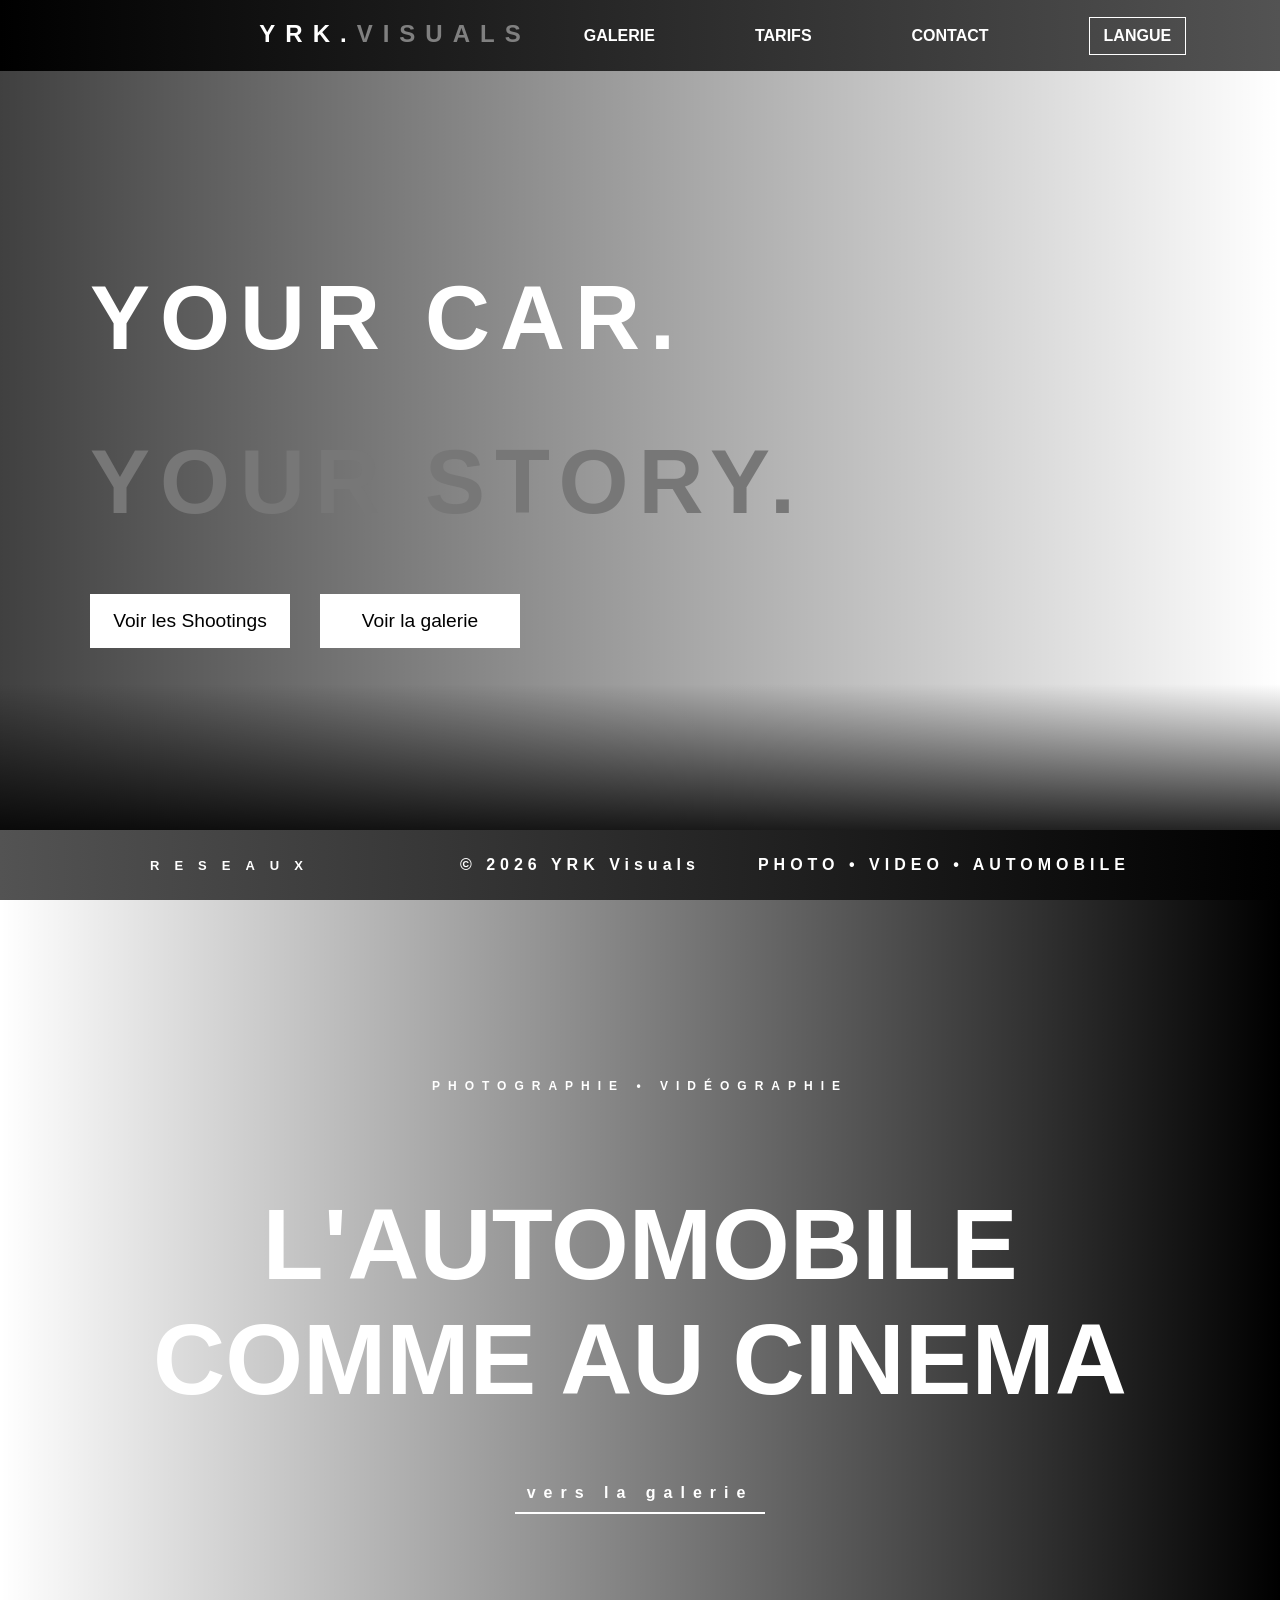
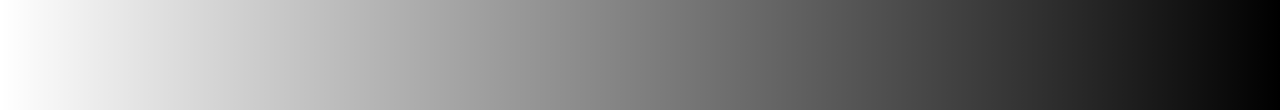
==== index.html @ 5d2094aa "Add files via upload" ====
<!DOCTYPE html>
<html lang="fr">
<head>
    <link rel="stylesheet" href="style_index.css">
    <meta charset="UTF-8">
    <meta name="viewport" content="width=device-width, initial-scale=1.0">
    <title>Yrk.Visuals's Page</title>
</head>
<body>
<header>
    <div id="box_header_gauche">
        <a href="index.html"><h2 id="Titre_header">YRK.<span id="VISUALS_header">VISUALS</span></h2></a>
    </div>
    <div id="box_header_droite">
        <div id="bouton_galerie_div">
            <a id="bouton_galerie" href="galerie.html" >
                GALERIE
            </a>
        </div>
        <div id="bouton_tarifs_div">
            <a  id="bouton_tarifs" href="tarifs.html">
                TARIFS
            </a>
        </div>
        <div id="bouton_contact_div">
            <a  id="bouton_contact" href="https://www.youtube.com/watch?v=dQw4w9WgXcQ&list=RDdQw4w9WgXcQ&start_radio=1">
                CONTACT
            </a>
        </div>
        <div id="bouton_langue">
            <a id="menu_langue" href="https://www.youtube.com/watch?v=dQw4w9WgXcQ&list=RDdQw4w9WgXcQ&start_radio=1">LANGUE</a>
        </div>
    </div>
</header>


<main>

<!--premier bloc-->

<div id="premierbloc">
    <div id="text_premierbloc">
    <h1 id="text_yourCar_premierbloc">YOUR CAR.</h1>
    <h1  id="text_yourStory_premierbloc">YOUR STORY.</h1>
    </div>
    <div id="bouton_premierbloc">

    <a href="https://www.youtube.com/watch?v=dQw4w9WgXcQ&list=RDdQw4w9WgXcQ&start_radio=1">
    <button id="bouton_premierbloc_shootings">Voir les Shootings</button>
    </a>

    <a href="galerie.html   ">
    <button id="bouton_premierbloc_galerie">Voir la galerie</button>
    </a>

    </div>
</div>

<!--deuxieme bloc-->

<div id="deuxiemebloc">
    <h6 id="eyebrowText_deuxiemebloc">photographie • vidéographie</h6>
    <h1 id="titre_deuxiemebloc">
        l'automobile
        <br>
        comme au cinema
    </h1>
    <a id="bouton_deuxiemebloc_galerie" href="galerie.html">
        vers la galerie
    </a>
</div>
</main>


<footer>
<div id="box_footer_gauche">
    <h4 id="text_footer_reseaux">RESEAUX</h4>
    <a id="bouton_footer_insta" href="https://www.instagram.com/yrk.visuals/"></a>
    <a id="bouton_footer_tiktok" href="https://www.tiktok.com/@yrk.visuals"></a>
</div>
<div id="box_footer_millieu">
    <h2 id="text_footer_millieu">© 2026 YRK Visuals</h2>
</div>
<div id="box_footer_droite">
    <h3 id="text_footer_droite">PHOTO • VIDEO • AUTOMOBILE</h3>
</div>
</footer>
</body>
</html>
---- style_index.css ----
body{
    margin: 0px;
}
/*------------*/
/*   header   */
/*------------*/

header{
    position: fixed;
    top: 0;
    left: 0;
    right: 0;
    display: flex;
    background: linear-gradient(90deg, rgb(0, 0 , 0), rgb(83 , 83 , 83));
    height: 71px;
    justify-content: space-between;
    padding-left: 150px;
    padding-right: 150px;
}
#Titre_header{
    color: white;
    font-family: Impact, Haettenschweiler, 'Arial Narrow Bold', sans-serif;
    letter-spacing: 10px;
    text-align: center;
}
#VISUALS_header{
    color: rgb(128, 128, 128);
}
#box_header_droite{
    display: flex;
    align-items: center;
    gap: 100px;
    justify-content: center;
    width: 50%;
}
#box_header_droite a{
    text-decoration: none;
    color: white;
    font-family: "Montserrat", sans-serif;
    font-weight: 900;
}
#box_header_droite div{
    transition: 0.3s;
}
#bouton_galerie_div:hover{
    transform: scale(1.1);
    letter-spacing: 5px;
}
#bouton_tarifs_div:hover{
    transform: scale(1.1);
    letter-spacing: 5px;
}
#bouton_contact_div:hover{
    transform: scale(1.1);
    letter-spacing: 5px;
}
#bouton_langue{
    border: solid white 1px;
    padding: 9px 14px;
}
#bouton_langue:hover{
    background-color: white;
    color: black;
}
#menu_langue:hover{
    color: black;
}
#box_header_gauche a{
    text-decoration: none;
}
#box_header_gauche:hover{
    text-shadow: 0 0 25px white;
    transform: scale(1.1);
}
#box_header_gauche{
    transition: 0.3s;
    width: 50%;
}

/*------------------*/
/*   premier bloc   */
/*------------------*/

#premierbloc{
    background-image:
    linear-gradient(to bottom, transparent 80%, black 100%),
    linear-gradient(to right, rgba(0, 0, 0, 0.75) 0%, transparent 100%),
    url("../images/svj_divonne.jpeg");
    background-size: cover;
    background-position: center;
    background-repeat: no-repeat;
    height: 95vh;
    display: flex;
    flex-direction: column;
    justify-content: center;
}
#text_premierbloc{
    margin-left: 90px;
    font-family: Impact, Haettenschweiler, 'Arial Narrow Bold', sans-serif;
    letter-spacing: 10px;
    gap: 5px;
}
#text_yourCar_premierbloc{
    font-size: 90px;
    font-weight: 900;
    color: white;
}
#text_yourStory_premierbloc{
    font-size: 90px;
    font-weight: 900;
    color: rgb(119, 119, 119);
}
#bouton_premierbloc_shootings{
    width: 200px;
    height: 54px;
    font-family: Impact, Haettenschweiler, 'Arial Narrow Bold', sans-serif;
    font-size: larger;
    background-color: white;
    border: transparent;
    transition: 0.3s;
}
#bouton_premierbloc_shootings:hover{
    transform: scale(1.1);
    background-color: transparent;
    border: solid white;
    color: white;
}
#bouton_premierbloc_galerie{
    width: 200px;
    height: 54px;
    font-family: Impact, Haettenschweiler, 'Arial Narrow Bold', sans-serif;
    font-size: larger;
    background-color: white;
    border: transparent;
    transition: 0.3s;
}
#bouton_premierbloc_galerie:hover{
    transform: scale(1.1);
    background-color: transparent;
    border: solid white;
    color: white;
}
#bouton_premierbloc{
    display: flex;
    gap: 30px;
    margin-left: 90px;
}

/*--------------------*/
/*   deuxieme bloc   */
/*--------------------*/

#deuxiemebloc{
    background: linear-gradient(to left, rgb(0, 0, 0) 0%, transparent 100%);
    height: 95vh;
    box-sizing: border-box;
    padding: 0;
    margin: 0;
    display: flex;
    justify-content: center;
    flex-direction: column;
    color: white;
    background:
    linear-gradient(to top, transparent 80%, black 100%),
}
#eyebrowText_deuxiemebloc{
    font-family: montserrat, sans-serif;
    font-size: 12px;
    letter-spacing: 8px;
    text-transform: uppercase;
    font-weight: bold;
    text-align: center  ;
}
#titre_deuxiemebloc{
    text-transform: uppercase;
    text-align: center;
    font-family: Montserrat ,sans-serif;
    font-weight: 900;
    font-size: 100px;
}
#bouton_deuxiemebloc_galerie{
    align-self: center;
    text-align: center;
    font-family: Montserrat, sans-serif;
    font-style: 12px;
    font-weight: 600;
    letter-spacing: 8px;
    color: white;
    text-decoration: none;
    border-bottom: solid white 2px;
    width: 250px;
    padding-bottom: 10px;
    transition: 0.3s;
}
#bouton_deuxiemebloc_galerie:hover{
    width: 300px;
    transform: scale(1.05);
}

/*-----------*/
/*   footer   */
/*-----------*/

footer{
    position: fixed;
    bottom: 0;
    left: 0;
    right: 0;
    display: flex;
    background: linear-gradient(270deg, rgb(0, 0 , 0), rgb(83 , 83 , 83));
    height: 70px;
    justify-content: space-between;
    padding-left: 150px;
    padding-right: 150px;
}
#box_footer_gauche{
    display: flex;
    justify-content: center;
    align-items: center;
    font-family: "Montserrat", sans-serif;
}
#text_footer_reseaux{
    font-weight: 800;
    font-size: small;
    color: white;
    letter-spacing: 15px;
}
#bouton_footer_insta{
    background-image: url(../images/logo_insta.png);
    background-size: cover;
    background-position: center;
    background-repeat: no-repeat;
    width: 32px;
    height: 32px;
    text-decoration: none;
    border-radius: 8px;
    transition: 0.3s;
    margin-left: 10px;
}
#bouton_footer_insta:hover{
    transform: scale(1.3);
    box-shadow: 0 0 25px #E1306C;
}
#bouton_footer_tiktok{
    background-image: url(../images/logo_tiktok.jpg);
    background-size: cover;
    background-position: center;
    background-repeat: no-repeat;
    width: 32px;
    height: 32px;
    text-decoration: none;
    border-radius: 8px;
    transition: 0.3s;
    margin-left: 10px;
}   
#bouton_footer_tiktok:hover{
    transform: scale(1.3);
    box-shadow: 0 0 25px #5fbde2;
}
#box_footer_millieu{
    display: flex;
    justify-content: center;
    align-items: center;
}
#text_footer_millieu{
    font-family: "Montserrat", sans-serif;
    font-size: medium;
    color: white;
    letter-spacing: 5px;
}
#box_footer_droite{
    display: flex;
    justify-content: center;
    align-items: center;
}
#text_footer_droite{
    font-family: "Montserrat", sans-serif;
    font-size: medium;
    color: white;
    letter-spacing: 5px;
}
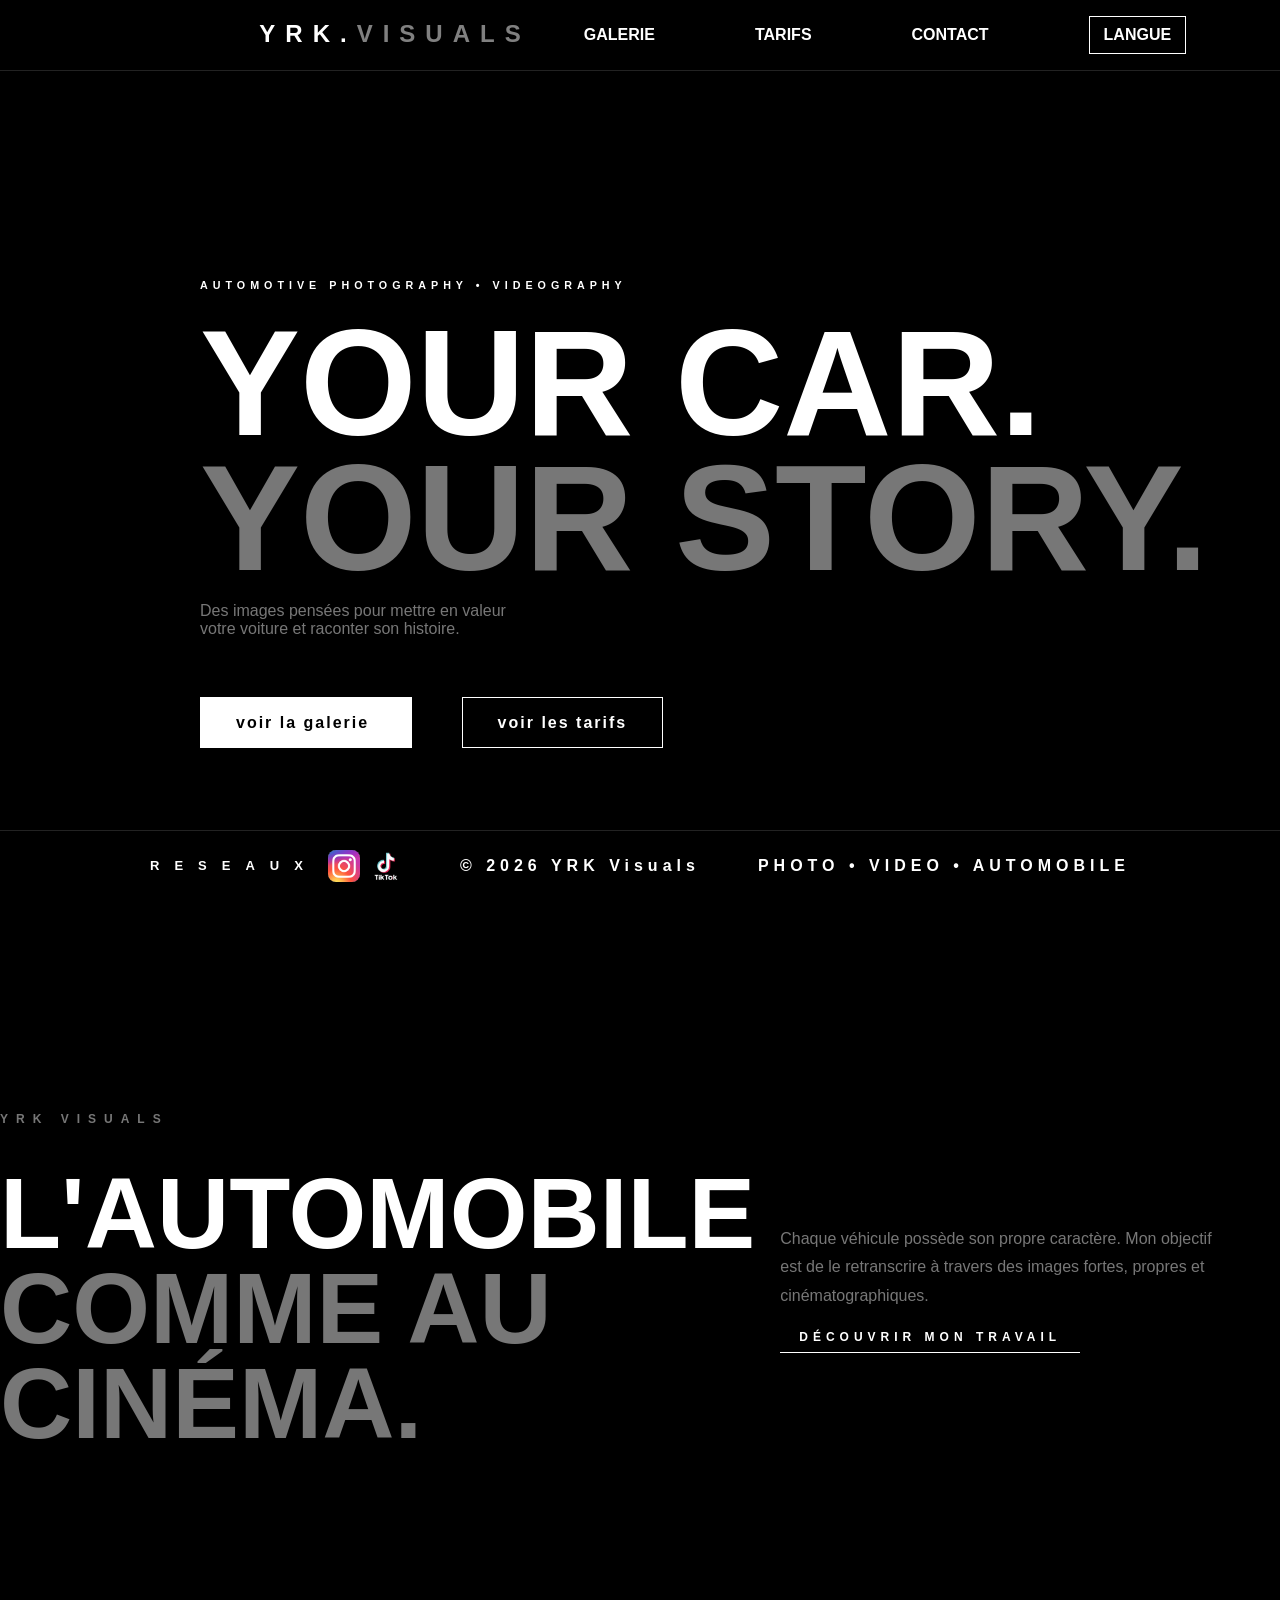
==== commit 77e32d0d: "Replace site with no-AI version" ====
--- a/index.html
+++ b/index.html
@@ -4,73 +4,91 @@
     <link rel="stylesheet" href="style_index.css">
     <meta charset="UTF-8">
     <meta name="viewport" content="width=device-width, initial-scale=1.0">
-    <title>Yrk.Visuals's Page</title>
+    <title>Yrk.Visuals's page</title>
 </head>
 <body>
+
 <header>
     <div id="box_header_gauche">
         <a href="index.html"><h2 id="Titre_header">YRK.<span id="VISUALS_header">VISUALS</span></h2></a>
     </div>
     <div id="box_header_droite">
         <div id="bouton_galerie_div">
-            <a id="bouton_galerie" href="galerie.html" >
+            <a id="bouton_galerie_header" href="galerie.html" >
                 GALERIE
             </a>
         </div>
         <div id="bouton_tarifs_div">
-            <a  id="bouton_tarifs" href="tarifs.html">
+            <a  id="bouton_tarifs_header" href="tarifs.html">
                 TARIFS
             </a>
         </div>
         <div id="bouton_contact_div">
-            <a  id="bouton_contact" href="https://www.youtube.com/watch?v=dQw4w9WgXcQ&list=RDdQw4w9WgXcQ&start_radio=1">
+            <a  id="bouton_contact_header" href="https://www.youtube.com/watch?v=dQw4w9WgXcQ&list=RDdQw4w9WgXcQ&start_radio=1">
                 CONTACT
             </a>
         </div>
         <div id="bouton_langue">
-            <a id="menu_langue" href="https://www.youtube.com/watch?v=dQw4w9WgXcQ&list=RDdQw4w9WgXcQ&start_radio=1">LANGUE</a>
+            <a id="menu_langue_header" href="https://www.youtube.com/watch?v=dQw4w9WgXcQ&list=RDdQw4w9WgXcQ&start_radio=1">LANGUE</a>
         </div>
     </div>
 </header>
 
+<main>
+    <div id="premierbloc">
+        <h6 id="hero_eyebrow">
+            AUTOMOTIVE PHOTOGRAPHY • VIDEOGRAPHY
+        </h6>
+        <h1 id="hero">
+            YOUR CAR.
+            <br>
+            <span id="hero_span">
+            YOUR STORY.
+            </span>
+        </h1>
+        <p id="hero_description">
+            Des images pensées pour mettre en valeur
+            <br>
+            votre voiture et raconter son histoire.
+        </p>
+        <div id="boutons_premierbloc">
+            <a id="bouton_galerie" href="galerie.html">
+                voir la galerie
+            </a>
+            <a id="bouton_tarifs" href="tarifs.html">
+                voir les tarifs
+            </a>
+        </div>
+    </div>
+    <div id="deuxiemebloc">
+        <div id="deuxiemebloc_gauche">
+            <h6>
+                YRK VISUALS 
+            </h6>
+            <h1>
+                L'AUTOMOBILE
+                <br>
+                <span>
+                COMME AU CINÉMA.
+                </span>
+            </h1>
+        </div>
 
-<main>
-
-<!--premier bloc-->
-
-<div id="premierbloc">
-    <div id="text_premierbloc">
-    <h1 id="text_yourCar_premierbloc">YOUR CAR.</h1>
-    <h1  id="text_yourStory_premierbloc">YOUR STORY.</h1>
+        <div id="deuxiemebloc_droite">
+            <p>
+                Chaque véhicule possède son propre caractère. Mon objectif
+                <br>
+                est de le retranscrire à travers des images fortes, propres et
+                <br>    
+                cinématographiques.  
+            </p>
+            <a href="galerie.html">découvrir mon travail</a>
+        </div>
     </div>
-    <div id="bouton_premierbloc">
-
-    <a href="https://www.youtube.com/watch?v=dQw4w9WgXcQ&list=RDdQw4w9WgXcQ&start_radio=1">
-    <button id="bouton_premierbloc_shootings">Voir les Shootings</button>
-    </a>
-
-    <a href="galerie.html   ">
-    <button id="bouton_premierbloc_galerie">Voir la galerie</button>
-    </a>
+    <div id="troisiemebloc">
 
     </div>
-</div>
-
-<!--deuxieme bloc-->
-
-<div id="deuxiemebloc">
-    <h6 id="eyebrowText_deuxiemebloc">photographie • vidéographie</h6>
-    <h1 id="titre_deuxiemebloc">
-        l'automobile
-        <br>
-        comme au cinema
-    </h1>
-    <a id="bouton_deuxiemebloc_galerie" href="galerie.html">
-        vers la galerie
-    </a>
-</div>
 </main>
-
 
 <footer>
 <div id="box_footer_gauche">
--- a/style_index.css
+++ b/style_index.css
@@ -1,5 +1,9 @@
+*{
+    box-sizing: border-box;
+}
 body{
     margin: 0px;
+    background-color: black;
 }
 /*------------*/
 /*   header   */
@@ -11,11 +15,12 @@
     left: 0;
     right: 0;
     display: flex;
-    background: linear-gradient(90deg, rgb(0, 0 , 0), rgb(83 , 83 , 83));
+    background-color: black;
     height: 71px;
     justify-content: space-between;
     padding-left: 150px;
     padding-right: 150px;
+    border-bottom: solid rgb(34, 34, 34) 1px;
 }
 #Titre_header{
     color: white;
@@ -77,126 +82,153 @@
     width: 50%;
 }
 
-/*------------------*/
-/*   premier bloc   */
-/*------------------*/
+/*----------*/
+/*   main   */
+/*----------*/
+
+/*-----------------*/
+/*   premierbloc   */
+/*-----------------*/
 
 #premierbloc{
-    background-image:
-    linear-gradient(to bottom, transparent 80%, black 100%),
-    linear-gradient(to right, rgba(0, 0, 0, 0.75) 0%, transparent 100%),
-    url("../images/svj_divonne.jpeg");
-    background-size: cover;
-    background-position: center;
-    background-repeat: no-repeat;
-    height: 95vh;
+    height: 805px;
+    width: 100%;
+    margin-top: 71px;
     display: flex;
     flex-direction: column;
-    justify-content: center;
-}
-#text_premierbloc{
-    margin-left: 90px;
-    font-family: Impact, Haettenschweiler, 'Arial Narrow Bold', sans-serif;
-    letter-spacing: 10px;
-    gap: 5px;
-}
-#text_yourCar_premierbloc{
-    font-size: 90px;
+    padding-left: 200px;
+    border-bottom: 1px solid rgb(34, 34, 34);
+    justify-content: center;
+    padding-bottom: 35px;
+}
+#hero_eyebrow{
+    color: white;
+    font-family: Montserrat, sans-serif;
+    letter-spacing: 5px;
+    margin-top: 100px;
+}
+#hero{
+    color: white;
+    font-family: Arial, Helvetica, sans-serif;
+    font-weight: 800;
+    font-size: 150px;
+    margin: 0%;
+    line-height: 0.9;
+}
+#hero_span{
+    color: #777;
+}
+#hero_description{
+    color: #777;
+    font-family: Montserrat, sans-serif;
+}
+#boutons_premierbloc{
+    width: 1247px;
+    font-family: montserrat, sans-serif;
+    color: white;
+    margin-top: 60px;
+}
+#bouton_galerie{
+    padding: 16px 35px;
+    background-color: white;
+    border: solid white 1px;
+    color: black;
+    text-decoration: none;
+    font-family: montserrat, sans-serif;
     font-weight: 900;
-    color: white;
-}
-#text_yourStory_premierbloc{
-    font-size: 90px;
+    letter-spacing: 2px;    
+    color: black;
+    transition: 0.3s;
+}
+#bouton_galerie:hover{
+    background-color: transparent;
+    color: white;
+}
+#bouton_tarifs{
+    padding: 16px 35px;
+    border: solid white 1px;
+    margin-left: 50px;
+    text-decoration: none;
+    font-family: montserrat, sans-serif;
     font-weight: 900;
-    color: rgb(119, 119, 119);
-}
-#bouton_premierbloc_shootings{
-    width: 200px;
-    height: 54px;
-    font-family: Impact, Haettenschweiler, 'Arial Narrow Bold', sans-serif;
-    font-size: larger;
+    letter-spacing: 2px;
+    color: white;
+    transition: 0.3s;
+}
+#bouton_tarifs:hover{
     background-color: white;
-    border: transparent;
-    transition: 0.3s;
-}
-#bouton_premierbloc_shootings:hover{
-    transform: scale(1.1);
-    background-color: transparent;
-    border: solid white;
-    color: white;
-}
-#bouton_premierbloc_galerie{
-    width: 200px;
-    height: 54px;
-    font-family: Impact, Haettenschweiler, 'Arial Narrow Bold', sans-serif;
-    font-size: larger;
-    background-color: white;
-    border: transparent;
-    transition: 0.3s;
-}
-#bouton_premierbloc_galerie:hover{
-    transform: scale(1.1);
-    background-color: transparent;
-    border: solid white;
-    color: white;
-}
-#bouton_premierbloc{
-    display: flex;
-    gap: 30px;
-    margin-left: 90px;
-}
-
-/*--------------------*/
-/*   deuxieme bloc   */
-/*--------------------*/
-
+    color: black;
+}
 #deuxiemebloc{
-    background: linear-gradient(to left, rgb(0, 0, 0) 0%, transparent 100%);
-    height: 95vh;
-    box-sizing: border-box;
-    padding: 0;
-    margin: 0;
-    display: flex;
-    justify-content: center;
+    width: 100%;
+    height: 810px;
+    background-color: black;
+    display: flex;
+    margin-bottom: 75px;
+    align-items: center;
+    justify-content: space-around;
+    gap: 25px;
+}
+#deuxiemebloc_gauche{
+    display: flex;
     flex-direction: column;
-    color: white;
-    background:
-    linear-gradient(to top, transparent 80%, black 100%),
-}
-#eyebrowText_deuxiemebloc{
-    font-family: montserrat, sans-serif;
+    height: 600px;
+    width: 900px;
+    background-color: black;
+    justify-content: center;
+}
+#deuxiemebloc_gauche h6{
+    margin: 0%;
+    color: #777;
+    font-family: "Montserrat", sans-serif;
     font-size: 12px;
+    font-weight: 800;
     letter-spacing: 8px;
-    text-transform: uppercase;
-    font-weight: bold;
-    text-align: center  ;
-}
-#titre_deuxiemebloc{
-    text-transform: uppercase;
-    text-align: center;
-    font-family: Montserrat ,sans-serif;
+}
+#deuxiemebloc_gauche h1{
+    color: white;
+    font-family: Arial, Helvetica, sans-serif;
     font-weight: 900;
     font-size: 100px;
-}
-#bouton_deuxiemebloc_galerie{
-    align-self: center;
-    text-align: center;
-    font-family: Montserrat, sans-serif;
-    font-style: 12px;
-    font-weight: 600;
-    letter-spacing: 8px;
-    color: white;
-    text-decoration: none;
-    border-bottom: solid white 2px;
-    width: 250px;
-    padding-bottom: 10px;
-    transition: 0.3s;
-}
-#bouton_deuxiemebloc_galerie:hover{
+    margin: 0%;
+    margin-top: 40px;
+    line-height: 0.95;
+}
+#deuxiemebloc_gauche span{
+    color: #777;
+}
+#deuxiemebloc_droite{
+    height: 600px;
+    width: 600px;
+    background-color: black;
+    display: flex;
+    flex-direction: column;
+    justify-content: center;
+    font-family: Arial, Helvetica, sans-serif;
+    font-size: 16px;
+    line-height: 1.8;
+}
+#deuxiemebloc_droite p{
+    color: #777;
+}
+#deuxiemebloc_droite a{
+    color: white;
+    text-decoration: none;
+    font-family: "Montserrat", sans-serif;
+    font-size: 12px;
+    font-weight: 700;
+    letter-spacing: 5px;
+    border-bottom: 1px solid white;
+    padding-bottom: 4px;
     width: 300px;
-    transform: scale(1.05);
-}
-
+    display: flex;
+    justify-content: center;
+    text-transform: uppercase;
+    transition: 0.6s;
+}
+#deuxiemebloc_droite a:hover{
+    width: 400px;
+}
 /*-----------*/
 /*   footer   */
 /*-----------*/
@@ -207,11 +239,12 @@
     left: 0;
     right: 0;
     display: flex;
-    background: linear-gradient(270deg, rgb(0, 0 , 0), rgb(83 , 83 , 83));
+    background-color: black;
     height: 70px;
     justify-content: space-between;
     padding-left: 150px;
     padding-right: 150px;
+    border-top: solid rgb(34, 34, 34) 1px;
 }
 #box_footer_gauche{
     display: flex;
@@ -226,7 +259,7 @@
     letter-spacing: 15px;
 }
 #bouton_footer_insta{
-    background-image: url(../images/logo_insta.png);
+    background-image: url(logo_insta.png);
     background-size: cover;
     background-position: center;
     background-repeat: no-repeat;
@@ -242,7 +275,7 @@
     box-shadow: 0 0 25px #E1306C;
 }
 #bouton_footer_tiktok{
-    background-image: url(../images/logo_tiktok.jpg);
+    background-image: url(logo_tiktok.jpg);
     background-size: cover;
     background-position: center;
     background-repeat: no-repeat;
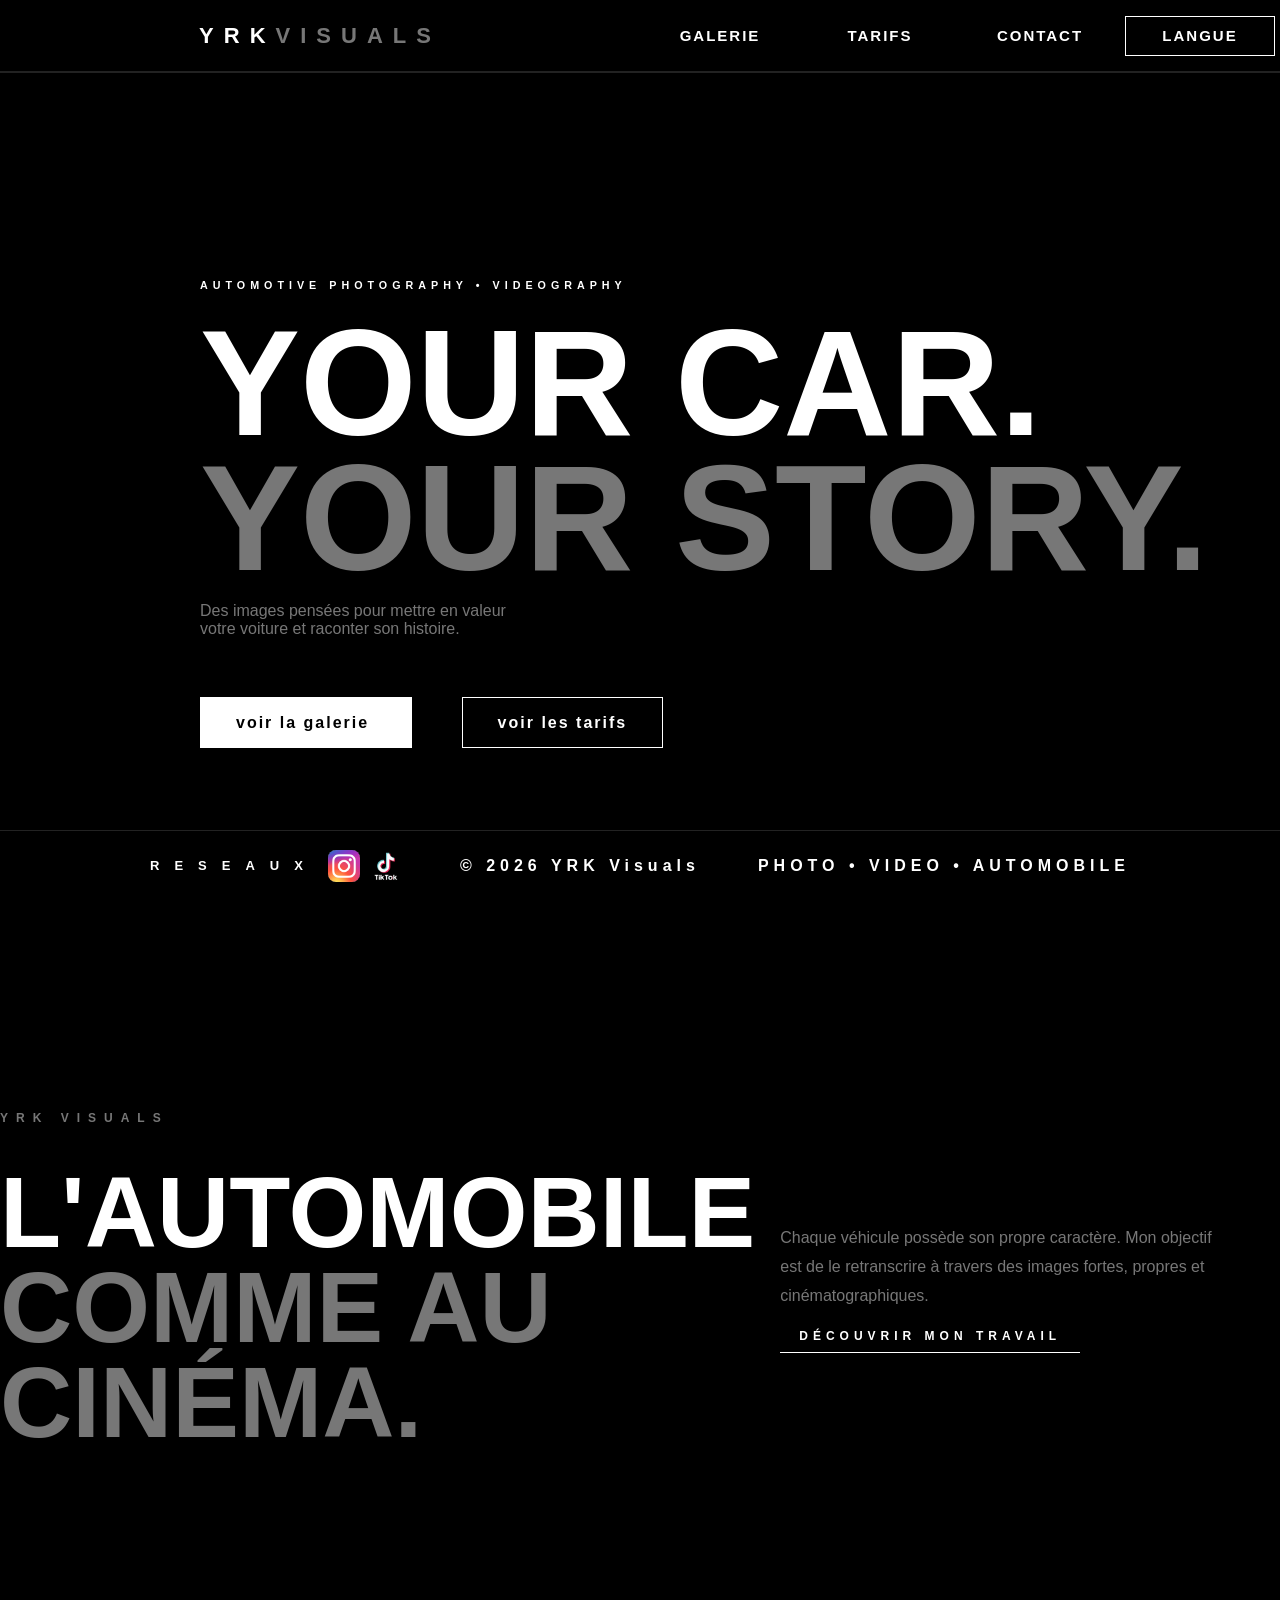
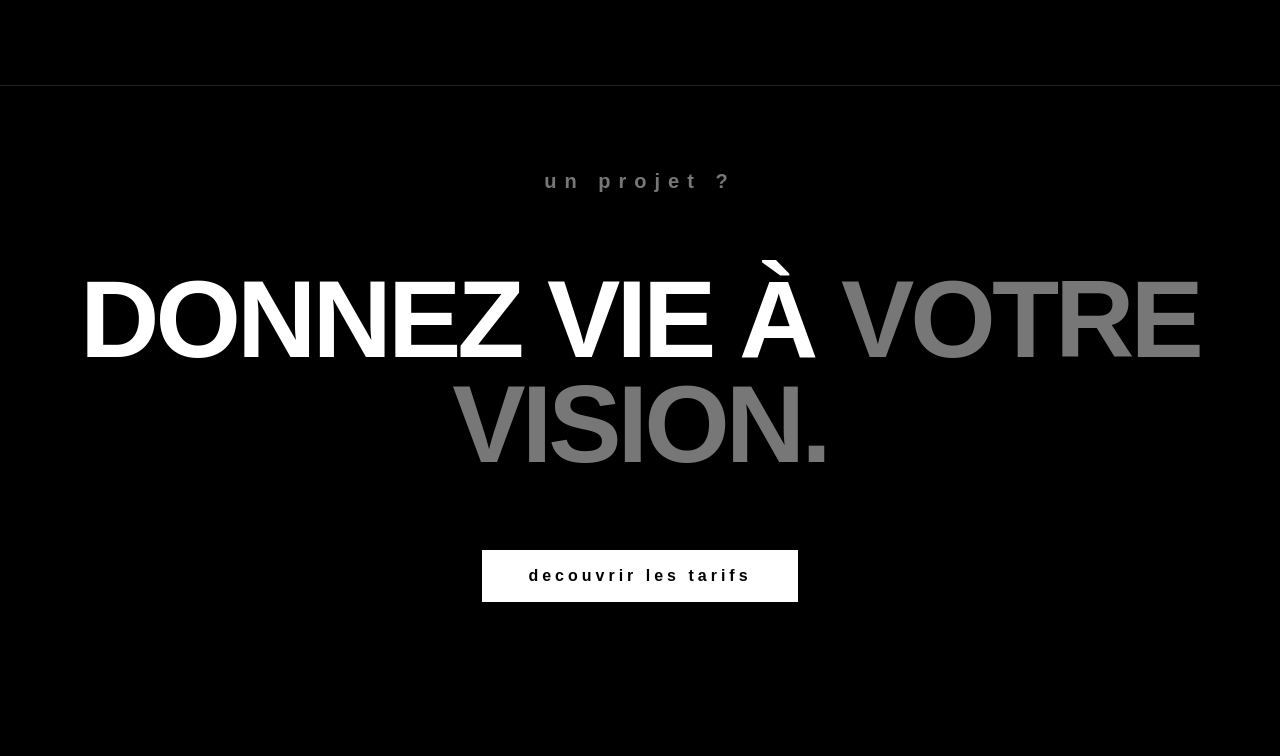
==== commit d0f7f5f6: "Ajout des fichiers du site 100% no ai" ====
--- a/index.html
+++ b/index.html
@@ -1,107 +1,120 @@
-<!DOCTYPE html>
-<html lang="fr">
-<head>
-    <link rel="stylesheet" href="style_index.css">
-    <meta charset="UTF-8">
-    <meta name="viewport" content="width=device-width, initial-scale=1.0">
-    <title>Yrk.Visuals's page</title>
-</head>
-<body>
-
-<header>
-    <div id="box_header_gauche">
-        <a href="index.html"><h2 id="Titre_header">YRK.<span id="VISUALS_header">VISUALS</span></h2></a>
-    </div>
-    <div id="box_header_droite">
-        <div id="bouton_galerie_div">
-            <a id="bouton_galerie_header" href="galerie.html" >
-                GALERIE
-            </a>
-        </div>
-        <div id="bouton_tarifs_div">
-            <a  id="bouton_tarifs_header" href="tarifs.html">
-                TARIFS
-            </a>
-        </div>
-        <div id="bouton_contact_div">
-            <a  id="bouton_contact_header" href="https://www.youtube.com/watch?v=dQw4w9WgXcQ&list=RDdQw4w9WgXcQ&start_radio=1">
-                CONTACT
-            </a>
-        </div>
-        <div id="bouton_langue">
-            <a id="menu_langue_header" href="https://www.youtube.com/watch?v=dQw4w9WgXcQ&list=RDdQw4w9WgXcQ&start_radio=1">LANGUE</a>
-        </div>
-    </div>
-</header>
-
-<main>
-    <div id="premierbloc">
-        <h6 id="hero_eyebrow">
-            AUTOMOTIVE PHOTOGRAPHY • VIDEOGRAPHY
-        </h6>
-        <h1 id="hero">
-            YOUR CAR.
-            <br>
-            <span id="hero_span">
-            YOUR STORY.
-            </span>
-        </h1>
-        <p id="hero_description">
-            Des images pensées pour mettre en valeur
-            <br>
-            votre voiture et raconter son histoire.
-        </p>
-        <div id="boutons_premierbloc">
-            <a id="bouton_galerie" href="galerie.html">
-                voir la galerie
-            </a>
-            <a id="bouton_tarifs" href="tarifs.html">
-                voir les tarifs
-            </a>
-        </div>
-    </div>
-    <div id="deuxiemebloc">
-        <div id="deuxiemebloc_gauche">
-            <h6>
-                YRK VISUALS 
-            </h6>
-            <h1>
-                L'AUTOMOBILE
-                <br>
-                <span>
-                COMME AU CINÉMA.
-                </span>
-            </h1>
-        </div>
-
-        <div id="deuxiemebloc_droite">
-            <p>
-                Chaque véhicule possède son propre caractère. Mon objectif
-                <br>
-                est de le retranscrire à travers des images fortes, propres et
-                <br>    
-                cinématographiques.  
-            </p>
-            <a href="galerie.html">découvrir mon travail</a>
-        </div>
-    </div>
-    <div id="troisiemebloc">
-
-    </div>
-</main>
-
-<footer>
-<div id="box_footer_gauche">
-    <h4 id="text_footer_reseaux">RESEAUX</h4>
-    <a id="bouton_footer_insta" href="https://www.instagram.com/yrk.visuals/"></a>
-    <a id="bouton_footer_tiktok" href="https://www.tiktok.com/@yrk.visuals"></a>
-</div>
-<div id="box_footer_millieu">
-    <h2 id="text_footer_millieu">© 2026 YRK Visuals</h2>
-</div>
-<div id="box_footer_droite">
-    <h3 id="text_footer_droite">PHOTO • VIDEO • AUTOMOBILE</h3>
-</div>
-</footer>
-</body>
+<!DOCTYPE html>
+<html lang="fr">
+<head>
+    <link rel="stylesheet" href="style_index.css">
+    <meta charset="UTF-8">
+    <meta name="viewport" content="width=device-width, initial-scale=1.0">
+    <title>Yrk.Visuals's page</title>
+</head>
+<body>
+
+<header>
+    <div id="box_header_gauche">
+        <a href="index.html">
+                YRK<span>VISUALS</span>
+        </a>
+    </div>
+    <div id="box_header_droite">
+        <div id="box_header_galerie">
+            <a href="galerie.html">
+                galerie
+            </a>
+        </div>
+        <div id="box_header_tarifs">
+            <a href="tarifs.html">
+                tarifs
+            </a>
+        </div>
+        <div id="box_header_contact">
+            <a href="contact.html">
+                contact
+            </a>
+        </div>
+        <div id="box_header_langue">
+                langue 
+        </div>
+    </div>
+</header>
+
+<main>
+    <div id="premierbloc">
+        <h6 id="hero_eyebrow">
+            AUTOMOTIVE PHOTOGRAPHY • VIDEOGRAPHY
+        </h6>
+        <h1 id="hero">
+            YOUR CAR.
+            <br>
+            <span id="hero_span">
+            YOUR STORY.
+            </span>
+        </h1>
+        <p id="hero_description">
+            Des images pensées pour mettre en valeur
+            <br>
+            votre voiture et raconter son histoire.
+        </p>
+        <div id="boutons_premierbloc">
+            <a id="bouton_galerie" href="galerie.html">
+                voir la galerie
+            </a>
+            <a id="bouton_tarifs" href="tarifs.html">
+                voir les tarifs
+            </a>
+        </div>
+    </div>
+    <div id="deuxiemebloc">
+        <div id="deuxiemebloc_gauche">
+            <h6>
+                YRK VISUALS 
+            </h6>
+            <h1>
+                L'AUTOMOBILE
+                <br>
+                <span>
+                COMME AU CINÉMA.
+                </span>
+            </h1>
+        </div>
+
+        <div id="deuxiemebloc_droite">
+            <p>
+                Chaque véhicule possède son propre caractère. Mon objectif
+                <br>
+                est de le retranscrire à travers des images fortes, propres et
+                <br>    
+                cinématographiques.  
+            </p>
+            <a href="galerie.html">découvrir mon travail</a>
+        </div>
+    </div>
+    <div id="troisiemebloc">
+        <h6 id="troisiemebloc_eyebrow">
+            un projet ?
+        </h6>
+        <h1 id="troisiemebloc_titre">
+            donnez vie à <span>votre
+            <br>
+            vision.
+        </span>
+        </h1>
+        <a id="troisiemebloc_bouton" href="tarifs.html">
+            decouvrir les tarifs
+        </a>
+    </div>
+</main>
+
+<footer>
+<div id="box_footer_gauche">
+    <h4 id="text_footer_reseaux">RESEAUX</h4>
+    <a id="bouton_footer_insta" href="https://www.instagram.com/yrk.visuals/"></a>
+    <a id="bouton_footer_tiktok" href="https://www.tiktok.com/@yrk.visuals"></a>
+</div>
+<div id="box_footer_millieu">
+    <h2 id="text_footer_millieu">© 2026 YRK Visuals</h2>
+</div>
+<div id="box_footer_droite">
+    <h3 id="text_footer_droite">PHOTO • VIDEO • AUTOMOBILE</h3>
+</div>
+</footer>
+</body>
 </html>
--- a/style_index.css
+++ b/style_index.css
@@ -1,314 +1,388 @@
-*{
-    box-sizing: border-box;
-}
-body{
-    margin: 0px;
-    background-color: black;
-}
-/*------------*/
-/*   header   */
-/*------------*/
-
-header{
-    position: fixed;
-    top: 0;
-    left: 0;
-    right: 0;
-    display: flex;
-    background-color: black;
-    height: 71px;
-    justify-content: space-between;
-    padding-left: 150px;
-    padding-right: 150px;
-    border-bottom: solid rgb(34, 34, 34) 1px;
-}
-#Titre_header{
-    color: white;
-    font-family: Impact, Haettenschweiler, 'Arial Narrow Bold', sans-serif;
-    letter-spacing: 10px;
-    text-align: center;
-}
-#VISUALS_header{
-    color: rgb(128, 128, 128);
-}
-#box_header_droite{
-    display: flex;
-    align-items: center;
-    gap: 100px;
-    justify-content: center;
-    width: 50%;
-}
-#box_header_droite a{
-    text-decoration: none;
-    color: white;
-    font-family: "Montserrat", sans-serif;
-    font-weight: 900;
-}
-#box_header_droite div{
-    transition: 0.3s;
-}
-#bouton_galerie_div:hover{
-    transform: scale(1.1);
-    letter-spacing: 5px;
-}
-#bouton_tarifs_div:hover{
-    transform: scale(1.1);
-    letter-spacing: 5px;
-}
-#bouton_contact_div:hover{
-    transform: scale(1.1);
-    letter-spacing: 5px;
-}
-#bouton_langue{
-    border: solid white 1px;
-    padding: 9px 14px;
-}
-#bouton_langue:hover{
-    background-color: white;
-    color: black;
-}
-#menu_langue:hover{
-    color: black;
-}
-#box_header_gauche a{
-    text-decoration: none;
-}
-#box_header_gauche:hover{
-    text-shadow: 0 0 25px white;
-    transform: scale(1.1);
-}
-#box_header_gauche{
-    transition: 0.3s;
-    width: 50%;
-}
-
-/*----------*/
-/*   main   */
-/*----------*/
-
-/*-----------------*/
-/*   premierbloc   */
-/*-----------------*/
-
-#premierbloc{
-    height: 805px;
-    width: 100%;
-    margin-top: 71px;
-    display: flex;
-    flex-direction: column;
-    padding-left: 200px;
-    border-bottom: 1px solid rgb(34, 34, 34);
-    justify-content: center;
-    padding-bottom: 35px;
-}
-#hero_eyebrow{
-    color: white;
-    font-family: Montserrat, sans-serif;
-    letter-spacing: 5px;
-    margin-top: 100px;
-}
-#hero{
-    color: white;
-    font-family: Arial, Helvetica, sans-serif;
-    font-weight: 800;
-    font-size: 150px;
-    margin: 0%;
-    line-height: 0.9;
-}
-#hero_span{
-    color: #777;
-}
-#hero_description{
-    color: #777;
-    font-family: Montserrat, sans-serif;
-}
-#boutons_premierbloc{
-    width: 1247px;
-    font-family: montserrat, sans-serif;
-    color: white;
-    margin-top: 60px;
-}
-#bouton_galerie{
-    padding: 16px 35px;
-    background-color: white;
-    border: solid white 1px;
-    color: black;
-    text-decoration: none;
-    font-family: montserrat, sans-serif;
-    font-weight: 900;
-    letter-spacing: 2px;    
-    color: black;
-    transition: 0.3s;
-}
-#bouton_galerie:hover{
-    background-color: transparent;
-    color: white;
-}
-#bouton_tarifs{
-    padding: 16px 35px;
-    border: solid white 1px;
-    margin-left: 50px;
-    text-decoration: none;
-    font-family: montserrat, sans-serif;
-    font-weight: 900;
-    letter-spacing: 2px;
-    color: white;
-    transition: 0.3s;
-}
-#bouton_tarifs:hover{
-    background-color: white;
-    color: black;
-}
-#deuxiemebloc{
-    width: 100%;
-    height: 810px;
-    background-color: black;
-    display: flex;
-    margin-bottom: 75px;
-    align-items: center;
-    justify-content: space-around;
-    gap: 25px;
-}
-#deuxiemebloc_gauche{
-    display: flex;
-    flex-direction: column;
-    height: 600px;
-    width: 900px;
-    background-color: black;
-    justify-content: center;
-}
-#deuxiemebloc_gauche h6{
-    margin: 0%;
-    color: #777;
-    font-family: "Montserrat", sans-serif;
-    font-size: 12px;
-    font-weight: 800;
-    letter-spacing: 8px;
-}
-#deuxiemebloc_gauche h1{
-    color: white;
-    font-family: Arial, Helvetica, sans-serif;
-    font-weight: 900;
-    font-size: 100px;
-    margin: 0%;
-    margin-top: 40px;
-    line-height: 0.95;
-}
-#deuxiemebloc_gauche span{
-    color: #777;
-}
-#deuxiemebloc_droite{
-    height: 600px;
-    width: 600px;
-    background-color: black;
-    display: flex;
-    flex-direction: column;
-    justify-content: center;
-    font-family: Arial, Helvetica, sans-serif;
-    font-size: 16px;
-    line-height: 1.8;
-}
-#deuxiemebloc_droite p{
-    color: #777;
-}
-#deuxiemebloc_droite a{
-    color: white;
-    text-decoration: none;
-    font-family: "Montserrat", sans-serif;
-    font-size: 12px;
-    font-weight: 700;
-    letter-spacing: 5px;
-    border-bottom: 1px solid white;
-    padding-bottom: 4px;
-    width: 300px;
-    display: flex;
-    justify-content: center;
-    text-transform: uppercase;
-    transition: 0.6s;
-}
-#deuxiemebloc_droite a:hover{
-    width: 400px;
-}
-/*-----------*/
-/*   footer   */
-/*-----------*/
-
-footer{
-    position: fixed;
-    bottom: 0;
-    left: 0;
-    right: 0;
-    display: flex;
-    background-color: black;
-    height: 70px;
-    justify-content: space-between;
-    padding-left: 150px;
-    padding-right: 150px;
-    border-top: solid rgb(34, 34, 34) 1px;
-}
-#box_footer_gauche{
-    display: flex;
-    justify-content: center;
-    align-items: center;
-    font-family: "Montserrat", sans-serif;
-}
-#text_footer_reseaux{
-    font-weight: 800;
-    font-size: small;
-    color: white;
-    letter-spacing: 15px;
-}
-#bouton_footer_insta{
-    background-image: url(logo_insta.png);
-    background-size: cover;
-    background-position: center;
-    background-repeat: no-repeat;
-    width: 32px;
-    height: 32px;
-    text-decoration: none;
-    border-radius: 8px;
-    transition: 0.3s;
-    margin-left: 10px;
-}
-#bouton_footer_insta:hover{
-    transform: scale(1.3);
-    box-shadow: 0 0 25px #E1306C;
-}
-#bouton_footer_tiktok{
-    background-image: url(logo_tiktok.jpg);
-    background-size: cover;
-    background-position: center;
-    background-repeat: no-repeat;
-    width: 32px;
-    height: 32px;
-    text-decoration: none;
-    border-radius: 8px;
-    transition: 0.3s;
-    margin-left: 10px;
-}   
-#bouton_footer_tiktok:hover{
-    transform: scale(1.3);
-    box-shadow: 0 0 25px #5fbde2;
-}
-#box_footer_millieu{
-    display: flex;
-    justify-content: center;
-    align-items: center;
-}
-#text_footer_millieu{
-    font-family: "Montserrat", sans-serif;
-    font-size: medium;
-    color: white;
-    letter-spacing: 5px;
-}
-#box_footer_droite{
-    display: flex;
-    justify-content: center;
-    align-items: center;
-}
-#text_footer_droite{
-    font-family: "Montserrat", sans-serif;
-    font-size: medium;
-    color: white;
-    letter-spacing: 5px;
+*{
+    box-sizing: border-box;
+}
+body{
+    margin: 0px;
+    background-color: black;
+}
+
+/*header*/
+
+header{
+    position: fixed;
+    top: 0;
+    left: 0;
+    right: 0;
+    height: 71px;
+    border-bottom: solid rgb(34, 34, 34) 73px;
+    display: flex;
+}
+
+/*box header gauche*/
+
+#box_header_gauche{
+    width: 50%;
+    height: 71px;
+    background-color: black;
+    display: flex;
+    align-items: center;
+    justify-content: center;
+}
+#box_header_gauche a{
+    font-weight: 900;
+    margin: 0%;
+    color: white;
+    letter-spacing: 10px;
+    font-size: 22px;
+    transition: 0.3s;
+    font-family: Arial, Helvetica, sans-serif;  
+    text-decoration: none;
+}
+#box_header_gauche a:hover{
+    transform: scale(1.01);
+    letter-spacing: 15px;
+}
+#box_header_gauche span{
+    color: #777;
+}
+
+/*box header droite*/
+
+#box_header_droite{
+    width: 50%;
+    height: 71px;
+    background-color: black;
+    display: flex;
+    align-items: center;
+    justify-content: center;
+    gap: 10px;
+}
+#box_header_droite div{
+    height: 40px;
+    width: 150px;
+    background-color: black;
+    display: flex;
+    align-items: center;
+    justify-content: center;
+    font-size: 15px;
+    font-family: Arial, Helvetica, sans-serif;
+    font-weight: 900;
+    letter-spacing: 2px;
+    color: white;
+    text-transform: uppercase;
+}
+#box_header_droite a{
+    text-decoration: none;
+    color: white;
+    transition: 0.3s;
+}
+#box_header_droite a:hover{
+    transform: scale(1.01);
+    letter-spacing: 5px;
+    color: rgba(255, 255, 255, 0.5 );
+}
+#box_header_langue{
+    border: solid white 1px;
+    transition: 0.3s;
+}
+#box_header_langue:hover{
+    color: black;
+    background-color: white;
+
+}
+
+/*main*/
+/*premier bloc*/
+
+#premierbloc{
+    height: 805px;
+    width: 100%;
+    margin-top: 71px;
+    display: flex;
+    flex-direction: column;
+    padding-left: 200px;
+    border-bottom: 1px solid rgb(34, 34, 34);
+    justify-content: center;
+    padding-bottom: 35px;
+}
+#hero_eyebrow{
+    color: white;
+    font-family: Montserrat, sans-serif;
+    letter-spacing: 5px;
+    margin-top: 100px;
+}
+#hero{
+    color: white;
+    font-family: Arial, Helvetica, sans-serif;
+    font-weight: 800;
+    font-size: 150px;
+    margin: 0%;
+    line-height: 0.9;
+}
+#hero_span{
+    color: #777;
+}
+#hero_description{
+    color: #777;
+    font-family: Montserrat, sans-serif;
+}
+#boutons_premierbloc{
+    width: 1247px;
+    font-family: montserrat, sans-serif;
+    color: white;
+    margin-top: 60px;
+}
+#bouton_galerie{
+    padding: 16px 35px;
+    background-color: white;
+    border: solid white 1px;
+    color: black;
+    text-decoration: none;
+    font-family: montserrat, sans-serif;
+    font-weight: 900;
+    letter-spacing: 2px;    
+    color: black;
+    transition: 0.3s;
+}
+#bouton_galerie:hover{
+    background-color: transparent;
+    color: white;
+}
+#bouton_tarifs{
+    padding: 16px 35px;
+    border: solid white 1px;
+    margin-left: 50px;
+    text-decoration: none;
+    font-family: montserrat, sans-serif;
+    font-weight: 900;
+    letter-spacing: 2px;
+    color: white;
+    transition: 0.3s;
+}
+#bouton_tarifs:hover{
+    background-color: white;
+    color: black;
+}
+
+/*deuxieme bloc*/
+
+#deuxiemebloc{
+    width: 100%;
+    height: 810px;
+    background-color: black;
+    display: flex;
+    align-items: center;
+    justify-content: space-around;
+    gap: 25px;
+    border-bottom: 1px solid rgb(34, 34, 34);
+}
+
+/*deuxieme bloc gauche*/
+
+#deuxiemebloc_gauche{
+    display: flex;
+    flex-direction: column;
+    height: 600px;
+    width: 900px;
+    background-color: black;
+    justify-content: center;
+}
+#deuxiemebloc_gauche h6{
+    margin: 0%;
+    color: #777;
+    font-family: "Montserrat", sans-serif;
+    font-size: 12px;
+    font-weight: 800;
+    letter-spacing: 8px;
+}
+#deuxiemebloc_gauche h1{
+    color: white;
+    font-family: Arial, Helvetica, sans-serif;
+    font-weight: 900;
+    font-size: 100px;
+    margin: 0%;
+    margin-top: 40px;
+    line-height: 0.95;
+}
+#deuxiemebloc_gauche span{
+    color: #777;
+}
+
+/*deuxieme bloc droite*/
+
+#deuxiemebloc_droite{
+    height: 600px;
+    width: 600px;
+    background-color: black;
+    display: flex;
+    flex-direction: column;
+    justify-content: center;
+    font-family: Arial, Helvetica, sans-serif;
+    font-size: 16px;
+    line-height: 1.8;
+}
+#deuxiemebloc_droite p{
+    color: #777;
+}
+#deuxiemebloc_droite a{
+    color: white;
+    text-decoration: none;
+    font-family: "Montserrat", sans-serif;
+    font-size: 12px;
+    font-weight: 700;
+    letter-spacing: 5px;
+    border-bottom: 1px solid white;
+    padding-bottom: 4px;
+    width: 300px;
+    display: flex;
+    justify-content: center;
+    text-transform: uppercase;
+    transition: 0.3s;
+}
+#deuxiemebloc_droite a:hover{
+    width: 400px;
+}
+
+/*troisieme bloc*/
+
+#troisiemebloc{
+    height: 600px;
+    width: 100%;
+    background-color: black;
+    margin-bottom: 70px;
+    display: flex;
+    flex-direction: column;
+    justify-content: center;
+    align-items: center;
+    color: white;
+    text-align: center;
+}
+#troisiemebloc_eyebrow{
+    margin: 0%;
+    color: #777;
+    font-family: "Montserrat", sans-serif;
+    font-size: 20px;
+    font-weight: 800;
+    letter-spacing: 8px;
+}
+#troisiemebloc_titre{
+    color: white;
+    line-height: 0.95;
+    text-transform: uppercase;
+    font-weight: 900;
+    letter-spacing: -4px;
+    font-size: 110px;
+    font-family: Arial, Helvetica, sans-serif;
+}
+#troisiemebloc_bouton{
+    background-color: white;
+    color: black;
+    border: solid white 1px;
+    padding: 16px 45px;
+    font-family: Arial, Helvetica, sans-serif;
+    font-size: 16px;
+    font-weight: 900;
+    letter-spacing: 4px;
+    transition: 0.3s;
+    text-decoration: none;
+}
+#troisiemebloc_bouton:hover{
+    background-color: black;
+    color: white;
+    transform: scale(1.1);
+    letter-spacing: 6p;
+}
+#troisiemebloc span{
+    color: #777;
+}
+
+/*footer*/
+
+footer{
+    position: fixed;
+    bottom: 0;
+    left: 0;
+    right: 0;
+    display: flex;
+    background-color: black;
+    height: 70px;
+    justify-content: space-between;
+    padding-left: 150px;
+    padding-right: 150px;
+    border-top: solid rgb(34, 34, 34) 1px;
+}
+
+/*box footer gauche*/
+
+#box_footer_gauche{
+    display: flex;
+    justify-content: center;
+    align-items: center;
+    font-family: "Montserrat", sans-serif;
+}
+#text_footer_reseaux{
+    font-weight: 800;
+    font-size: small;
+    color: white;
+    letter-spacing: 15px;
+}
+#bouton_footer_insta{
+    background-image: url(logo_insta.png);
+    background-size: cover;
+    background-position: center;
+    background-repeat: no-repeat;
+    width: 32px;
+    height: 32px;
+    text-decoration: none;
+    border-radius: 8px;
+    transition: 0.3s;
+    margin-left: 10px;
+}
+#bouton_footer_insta:hover{
+    transform: scale(1.3);
+    box-shadow: 0 0 25px #E1306C;
+}
+#bouton_footer_tiktok{
+    background-image: url(logo_tiktok.jpg);
+    background-size: cover;
+    background-position: center;
+    background-repeat: no-repeat;
+    width: 32px;
+    height: 32px;
+    text-decoration: none;
+    border-radius: 8px;
+    transition: 0.3s;
+    margin-left: 10px;
+}   
+#bouton_footer_tiktok:hover{
+    transform: scale(1.3);
+    box-shadow: 0 0 25px #5fbde2;
+}
+#box_footer_millieu{
+    display: flex;
+    justify-content: center;
+    align-items: center;
+}
+
+/*box footer millieu*/
+
+#text_footer_millieu{
+    font-family: "Montserrat", sans-serif;
+    font-size: medium;
+    color: white;
+    letter-spacing: 5px;
+}
+
+/*box footer droite*/
+
+#box_footer_droite{
+    display: flex;
+    justify-content: center;
+    align-items: center;
+}
+#text_footer_droite{
+    font-family: "Montserrat", sans-serif;
+    font-size: medium;
+    color: white;
+    letter-spacing: 5px;
 }
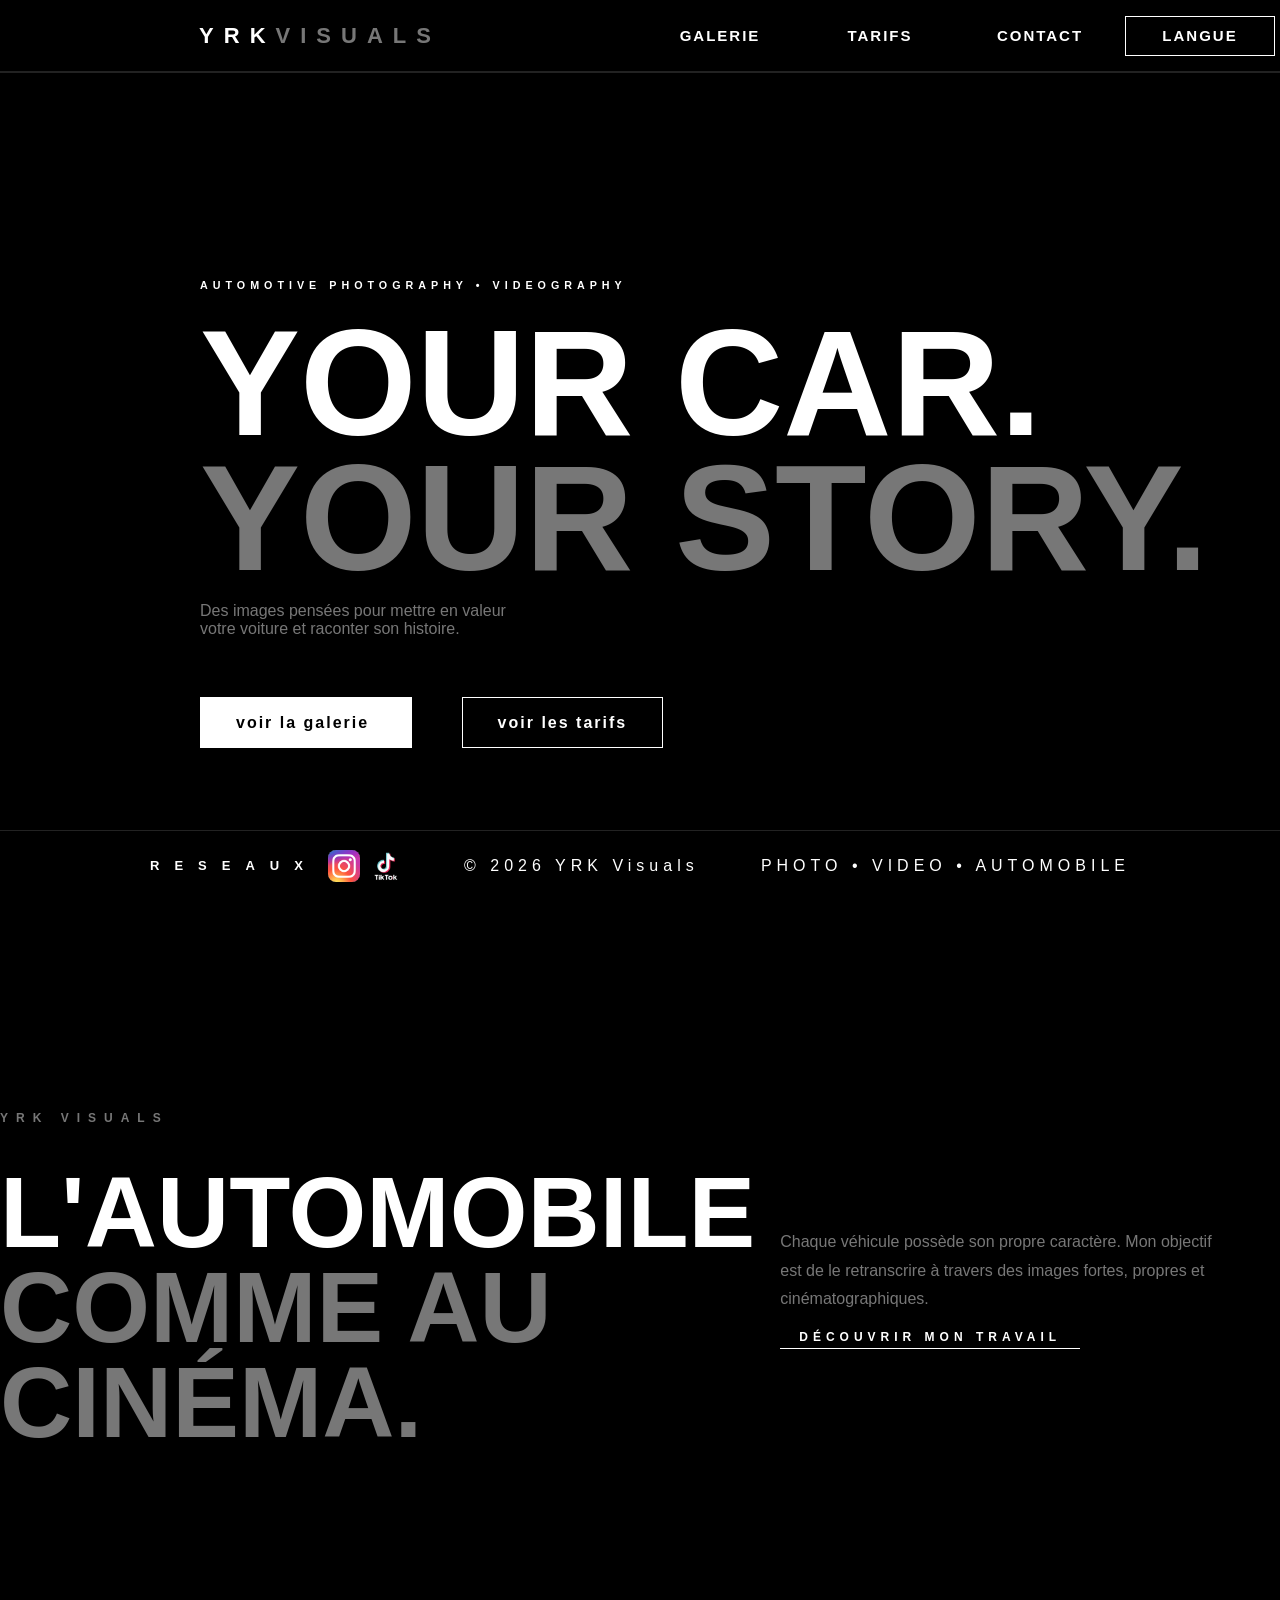
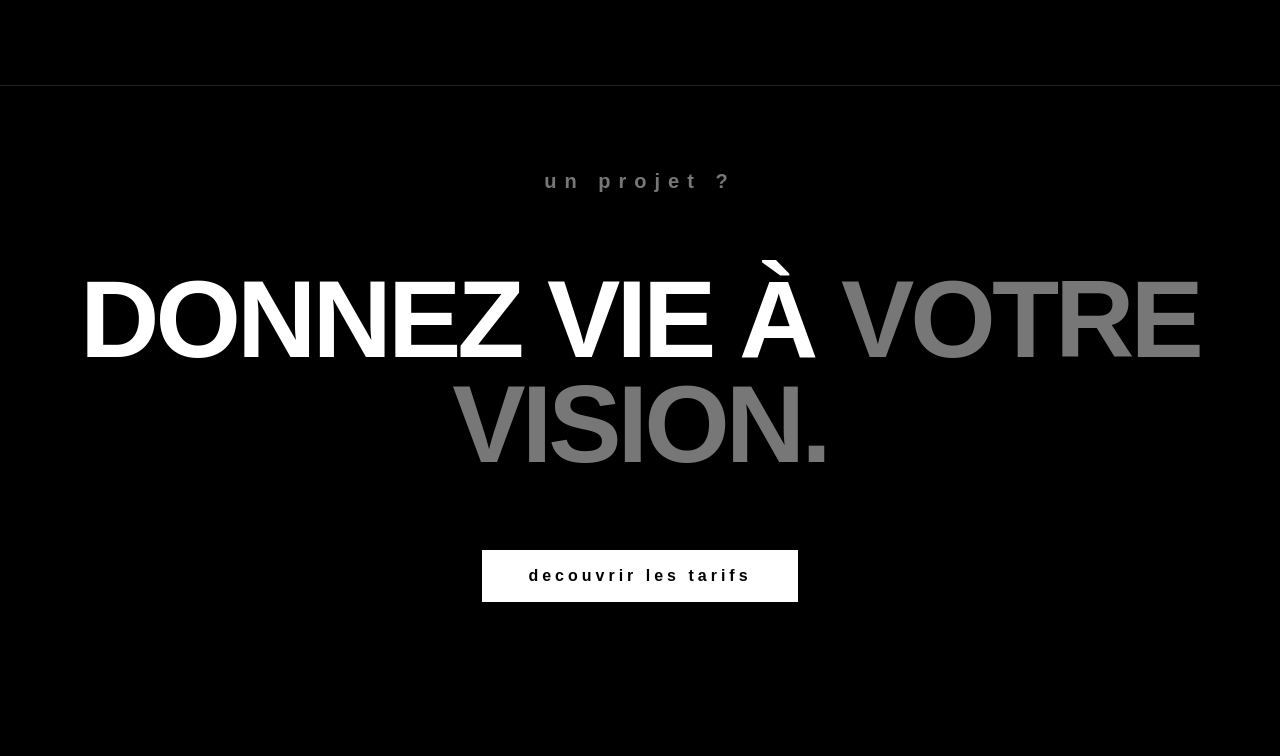
==== commit ee4e1cba: "Refactor CSS and HTML structure for improved styling and consistency - Added new CSS files: style_in" ====
--- a/index.html
+++ b/index.html
@@ -1,7 +1,8 @@
 <!DOCTYPE html>
 <html lang="fr">
 <head>
-    <link rel="stylesheet" href="style_index.css">
+    <link rel="stylesheet" href="style.css">
+    <link rel="icon" type="image/png" href="images/favicon.png">
     <meta charset="UTF-8">
     <meta name="viewport" content="width=device-width, initial-scale=1.0">
     <title>Yrk.Visuals's page</title>
@@ -106,8 +107,8 @@
 <footer>
 <div id="box_footer_gauche">
     <h4 id="text_footer_reseaux">RESEAUX</h4>
-    <a id="bouton_footer_insta" href="https://www.instagram.com/yrk.visuals/"></a>
-    <a id="bouton_footer_tiktok" href="https://www.tiktok.com/@yrk.visuals"></a>
+    <a id="bouton_footer_insta" href="https://www.instagram.com/yrk.visuals/" target="_blank"></a>
+    <a id="bouton_footer_tiktok" href="https://www.tiktok.com/@yrk.visuals" target="_blank"></a>
 </div>
 <div id="box_footer_millieu">
     <h2 id="text_footer_millieu">© 2026 YRK Visuals</h2>
--- a/style.css
+++ b/style.css
@@ -0,0 +1,575 @@
+﻿* {
+    box-sizing: border-box;
+}
+body {
+    margin: 0;
+    background: #000;
+}
+
+/* Header commun */
+header {
+    position: fixed;
+    z-index: 10;
+    top: 0;
+    right: 0;
+    left: 0;
+    display: flex;
+    height: 71px;
+    border-bottom: 73px solid rgb(34, 34, 34);
+}
+#box_header_gauche, #box_header_droite {
+    display: flex;
+    align-items: center;
+    justify-content: center;
+    width: 50%;
+    height: 71px;
+    background: #000;
+}
+#box_header_gauche a {
+    margin: 0;
+    color: #fff;
+    font: 900 22px Arial, Helvetica, sans-serif;
+    letter-spacing: 10px;
+    text-decoration: none;
+    transition: .3s;
+}
+#box_header_gauche a:hover {
+    transform: scale(1.01);
+    letter-spacing: 15px;
+}
+#box_header_gauche span {
+    color: #777;
+}
+#box_header_droite {
+    gap: 10px;
+}
+#box_header_droite div {
+    display: flex;
+    align-items: center;
+    justify-content: center;
+    width: 150px;
+    height: 40px;
+    background: #000;
+    color: #fff;
+    font: 900 15px Arial, Helvetica, sans-serif;
+    letter-spacing: 2px;
+    text-transform: uppercase;
+}
+#box_header_droite a {
+    color: #fff;
+    text-decoration: none;
+    transition: .3s;
+}
+#box_header_droite a:hover {
+    color: rgba(255,255,255,.5);
+    transform: scale(1.01);
+    letter-spacing: 5px;
+}
+#box_header_langue {
+    border: 1px solid #fff;
+    transition: .3s;
+}
+#box_header_langue:hover {
+    color: #000;
+    background: #fff;
+}
+
+/* index.html */
+body:has(#hero) #premierbloc {
+    display: flex;
+    flex-direction: column;
+    justify-content: center;
+    width: 100%;
+    height: 805px;
+    margin-top: 71px;
+    padding-bottom: 35px;
+    padding-left: 200px;
+    border-bottom: 1px solid rgb(34,34,34);
+}
+#hero_eyebrow {
+    margin-top: 100px;
+    color: #fff;
+    font-family: Montserrat, sans-serif;
+    letter-spacing: 5px;
+}
+#hero {
+    margin: 0;
+    color: #fff;
+    font: 800 150px/.9 Arial, Helvetica, sans-serif;
+}
+#hero_span, body:has(#hero) #deuxiemebloc_gauche span, body:has(#hero) #troisiemebloc span {
+    color: #777;
+}
+#hero_description {
+    color: #777;
+    font-family: Montserrat, sans-serif;
+}
+#boutons_premierbloc {
+    width: 1247px;
+    margin-top: 60px;
+    color: #fff;
+    font-family: Montserrat, sans-serif;
+}
+#bouton_galerie, #bouton_tarifs {
+    padding: 16px 35px;
+    border: 1px solid #fff;
+    font: 900 16px Montserrat, sans-serif;
+    letter-spacing: 2px;
+    text-decoration: none;
+    transition: .3s;
+}
+#bouton_galerie {
+    color: #000;
+    background: #fff;
+}
+#bouton_galerie:hover {
+    color: #fff;
+    background: transparent;
+}
+#bouton_tarifs {
+    margin-left: 50px;
+    color: #fff;
+}
+#bouton_tarifs:hover {
+    color: #000;
+    background: #fff;
+}
+body:has(#hero) #deuxiemebloc {
+    display: flex;
+    align-items: center;
+    justify-content: space-around;
+    gap: 25px;
+    width: 100%;
+    height: 810px;
+    border-bottom: 1px solid rgb(34,34,34);
+}
+body:has(#hero) #deuxiemebloc_gauche {
+    display: flex;
+    flex-direction: column;
+    justify-content: center;
+    width: 900px;
+    height: 600px;
+}
+body:has(#hero) #deuxiemebloc_gauche h6 {
+    margin: 0;
+    color: #777;
+    font: 800 12px Montserrat, sans-serif;
+    letter-spacing: 8px;
+}
+body:has(#hero) #deuxiemebloc_gauche h1 {
+    margin: 40px 0 0;
+    color: #fff;
+    font: 900 100px/.95 Arial, Helvetica, sans-serif;
+}
+body:has(#hero) #deuxiemebloc_droite {
+    display: flex;
+    flex-direction: column;
+    justify-content: center;
+    width: 600px;
+    height: 600px;
+    font: 16px/1.8 Arial, Helvetica, sans-serif;
+}
+body:has(#hero) #deuxiemebloc_droite p {
+    color: #777;
+}
+body:has(#hero) #deuxiemebloc_droite a {
+    display: flex;
+    justify-content: center;
+    width: 300px;
+    padding-bottom: 4px;
+    border-bottom: 1px solid #fff;
+    color: #fff;
+    font: 700 12px Montserrat, sans-serif;
+    letter-spacing: 5px;
+    text-decoration: none;
+    text-transform: uppercase;
+    transition: .3s;
+}
+body:has(#hero) #deuxiemebloc_droite a:hover {
+    width: 400px;
+}
+body:has(#hero) #troisiemebloc {
+    display: flex;
+    flex-direction: column;
+    align-items: center;
+    justify-content: center;
+    width: 100%;
+    height: 600px;
+    margin-bottom: 70px;
+    color: #fff;
+    text-align: center;
+}
+#troisiemebloc_eyebrow {
+    margin: 0;
+    color: #777;
+    font: 800 20px Montserrat, sans-serif;
+    letter-spacing: 8px;
+}
+#troisiemebloc_titre {
+    color: #fff;
+    font: 900 110px/.95 Arial, Helvetica, sans-serif;
+    letter-spacing: -4px;
+    text-transform: uppercase;
+}
+#troisiemebloc_bouton {
+    padding: 16px 45px;
+    border: 1px solid #fff;
+    color: #000;
+    background: #fff;
+    font: 900 16px Arial, Helvetica, sans-serif;
+    letter-spacing: 4px;
+    text-decoration: none;
+    transition: .3s;
+}
+#troisiemebloc_bouton:hover {
+    color: #fff;
+    background: #000;
+    letter-spacing: 6px;
+    transform: scale(1.1);
+}
+
+/* Contact */
+body:has(#contact) main {
+    width: 100%;
+    height: 1000px;
+}
+body:has(#contact) #premierbloc {
+    display: flex;
+    flex-direction: column;
+    align-items: center;
+    justify-content: center;
+    width: 100%;
+    height: 450px;
+    margin-top: 71px;
+    text-align: center;
+}
+#eyebrow, #description {
+    color: #777;
+    font-family: Arial, Helvetica, sans-serif;
+}
+#titre {
+    margin: 0;
+    color: #fff;
+    font: bold 105px/.9 Arial, Helvetica, sans-serif;
+    text-transform: uppercase;
+}
+#titre span {
+    color: #777;
+}
+body:has(#contact) #deuxiemebloc {
+    display: flex;
+    width: 100%;
+    height: 500px;
+}
+#contact, #form {
+    width: 50%;
+    height: 500px;
+}
+#contact {
+    display: flex;
+    flex-direction: column;
+    padding-left: 350px;
+}
+#contact h1 {
+    color: #fff;
+    font: bold 40px Arial, Helvetica, sans-serif;
+    text-transform: uppercase;
+}
+#contact p {
+    color: #777;
+    font-family: Arial, Helvetica, sans-serif;
+}
+#contact h3 {
+    color: #fff;
+    font: 900 19px Arial, Helvetica, sans-serif;
+    letter-spacing: 3px;
+}
+#contact a {
+    color: #777;
+    font: 600 16px Arial, Helvetica, sans-serif;
+    letter-spacing: 3px;
+    transition: .1s;
+}
+#contact a:hover {
+    color: #444;
+}
+
+/* galerie.html */
+body:has(#titre_portfolio) #premierbloc {
+    display: flex;
+    flex-direction: column;
+    align-items: center;
+    justify-content: center;
+    width: 100%;
+    height: 400px;
+    margin-top: 71px;
+    border-bottom: 1px solid rgb(34,34,34);
+}
+#titre_portfolio {
+    display: flex;
+    justify-content: center;
+    width: 125px;
+    margin: 0 0 20px;
+    padding-bottom: 5px;
+    border-bottom: 2px solid rgba(255,255,255,.356);
+    color: rgba(255,255,255,.623);
+    font: 15px Arial, Helvetica, sans-serif;
+    letter-spacing: 5px;
+    text-align: center;
+}
+#titre_realisations {
+    display: flex;
+    justify-content: center;
+    margin: 0;
+    color: #fff;
+    font: 150px Montserrat, sans-serif;
+    text-align: center;
+}
+#titre_realisations_span, #quatriemebloc span {
+    color: #777;
+}
+#selection {
+    color: #666;
+    font-family: Arial, Helvetica, sans-serif;
+}
+body:has(#titre_portfolio) #deuxiemebloc {
+    width: 100%;
+    height: 600px;
+}
+body:has(#titre_portfolio) #troisiemebloc {
+    display: grid;
+    grid-template-columns: repeat(2, 1fr);
+    align-items: center;
+    justify-items: center;
+    width: 100%;
+    height: 1000px;
+    border-top: 1px solid rgb(34,34,34);
+}
+#bloc1, #bloc2, #bloc3, #bloc4 {
+    width: 450px;
+    height: 450px;
+    background: #e1306c;
+}
+#quatriemebloc {
+    display: flex;
+    flex-direction: column;
+    align-items: center;
+    justify-content: center;
+    width: 100%;
+    height: 417px;
+    margin-bottom: 70px;
+    border-top: 1px solid rgb(34,34,34);
+    color: #fff;
+    font-family: Arial, Helvetica, sans-serif;
+    text-align: center;
+    text-transform: uppercase;
+}
+#quatriemebloc h1 {
+    color: #fff;
+    font-size: 70px;
+    font-weight: 600;
+}
+#quatriemebloc a {
+    padding: 16px 27px;
+    border: 1px solid #fff;
+    color: #000;
+    background: #fff;
+    font: 900 11px Arial, Helvetica, sans-serif;
+    text-decoration: none;
+    transition: .3s;
+}
+#quatriemebloc a:hover {
+    color: #fff;
+    background: #000;
+}
+
+/* tarifs.html */
+body:has(#tarif_1) main {
+    margin-top: 55px;
+}
+body:has(#tarif_1) #premierbloc {
+    display: flex;
+    flex-direction: column;
+    align-items: center;
+    width: 100%;
+    margin-bottom: 50px;
+    color: #fff;
+}
+#text_prestation_premierbloc {
+    margin-top: 75px;
+    color: #777;
+    font-family: Montserrat, sans-serif;
+    letter-spacing: 3px;
+}
+#text_tarifs_premierbloc {
+    margin: 0;
+    font: 105px Arial, Helvetica, sans-serif;
+    letter-spacing: -2px;
+    text-transform: uppercase;
+}
+body:has(#tarif_1) #deuxiemebloc {
+    display: flex;
+    align-items: center;
+    justify-content: center;
+    gap: 20px;
+    width: 100%;
+    height: 900px;
+    padding-top: 40px;
+    border-top: 1px solid rgb(34,34,34);
+    border-bottom: 1px solid rgb(34,34,34);
+}
+#tarif_1, #tarif_3 {
+    width: 370px;
+    height: 636px;
+    border: 1px solid rgb(50,50,50);
+}
+#tarif_2 {
+    width: 381px;
+    height: 655px;
+    border: 1px solid rgba(255,255,255,.5);
+}
+#tarif_1, #tarif_2, #tarif_3 {
+    padding: 45px 35px;
+    background: #0d0d0d;
+    transition: .3s;
+}
+#tarif_1:hover, #tarif_3:hover {
+    border-color: rgb(100,100,100);
+}
+#tarif_2:hover {
+    border-color: #fff;
+}
+#tarif1_eyebrow, #tarif2_eyebrow, #tarif3_eyebrow {
+    margin-top: 30px;
+    color: #777;
+    font: bold 12px Arial, Helvetica, sans-serif;
+    letter-spacing: 5px;
+    text-transform: uppercase;
+}
+#tarif1_prix, #tarif2_prix, #tarif3_prix {
+    color: #fff;
+    font: bold 65px Arial, Helvetica, sans-serif;
+}
+#tarif1_description, #tarif2_description, #tarif3_description {
+    color: #777;
+    font: 400 16px Montserrat, sans-serif;
+}
+#tarif1_liste {
+    width: 298px;
+    height: 205px;
+    margin-bottom: 30px;
+}
+#tarif1_redirection, #tarif2_redirection, #tarif3_redirection {
+    padding: 16px 27px;
+    border: 1px solid #fff;
+    color: #000;
+    background: #fff;
+    font: 900 11px Arial, Helvetica, sans-serif;
+    letter-spacing: 1.5px;
+    text-decoration: none;
+    text-transform: uppercase;
+    transition: .3s;
+}
+#tarif1_redirection:hover, #tarif2_redirection:hover, #tarif3_redirection:hover {
+    color: #fff;
+    background: transparent;
+}
+body:has(#tarif_1) #troisiemebloc {
+    display: flex;
+    flex-direction: column;
+    align-items: center;
+    justify-content: center;
+    width: 100%;
+    height: 700px;
+    color: #fff;
+}
+#projet {
+    margin: 0;
+    color: #fff;
+    font: 600 70px Arial, Helvetica, sans-serif;
+    text-transform: uppercase;
+}
+#sur_mesure {
+    color: #777;
+}
+body:has(#tarif_1) #troisiemebloc p {
+    display: flex;
+    color: #777;
+    font-family: Arial, Helvetica, sans-serif;
+    text-align: center;
+}
+#lien_devis {
+    margin-top: 30px;
+    padding: 15px 45px;
+    border: 1px solid #fff;
+    color: #000;
+    background: #fff;
+    font: 900 15px Arial, Helvetica, sans-serif;
+    letter-spacing: 3px;
+    text-decoration: none;
+    text-transform: uppercase;
+    transition: .3s;
+}
+#lien_devis:hover {
+    color: #fff;
+    background: transparent;
+}
+
+/* Footer */
+footer {
+    position: fixed;
+    z-index: 10;
+    right: 0;
+    bottom: 0;
+    left: 0;
+    display: flex;
+    justify-content: space-between;
+    height: 70px;
+    padding: 0 150px;
+    background: #000;
+    border-top: 1px solid rgb(34,34,34);
+}
+#box_footer_gauche, #box_footer_millieu, #box_footer_droite {
+    display: flex;
+    align-items: center;
+    justify-content: center;
+}
+#box_footer_gauche {
+    font-family: Montserrat, sans-serif;
+}
+#text_footer_reseaux {
+    color: #fff;
+    font-size: small;
+    font-weight: 800;
+    letter-spacing: 15px;
+}
+#bouton_footer_insta, #bouton_footer_tiktok {
+    width: 32px;
+    height: 32px;
+    margin-left: 10px;
+    border-radius: 8px;
+    background-position: center;
+    background-size: cover;
+    background-repeat: no-repeat;
+    text-decoration: none;
+    transition: .3s;
+}
+#bouton_footer_insta {
+    background-image: url(images/logo_insta.png);
+}
+#bouton_footer_tiktok {
+    background-image: url(images/logo_tiktok.jpg);
+}
+#bouton_footer_insta:hover {
+    box-shadow: 0 0 25px #e1306c;
+    transform: scale(1.3);
+}
+#bouton_footer_tiktok:hover {
+    box-shadow: 0 0 25px #5fbde2;
+    transform: scale(1.3);
+}
+#text_footer_millieu, #text_footer_droite {
+    color: #fff;
+    font: medium Montserrat, sans-serif;
+    letter-spacing: 5px;
+}
